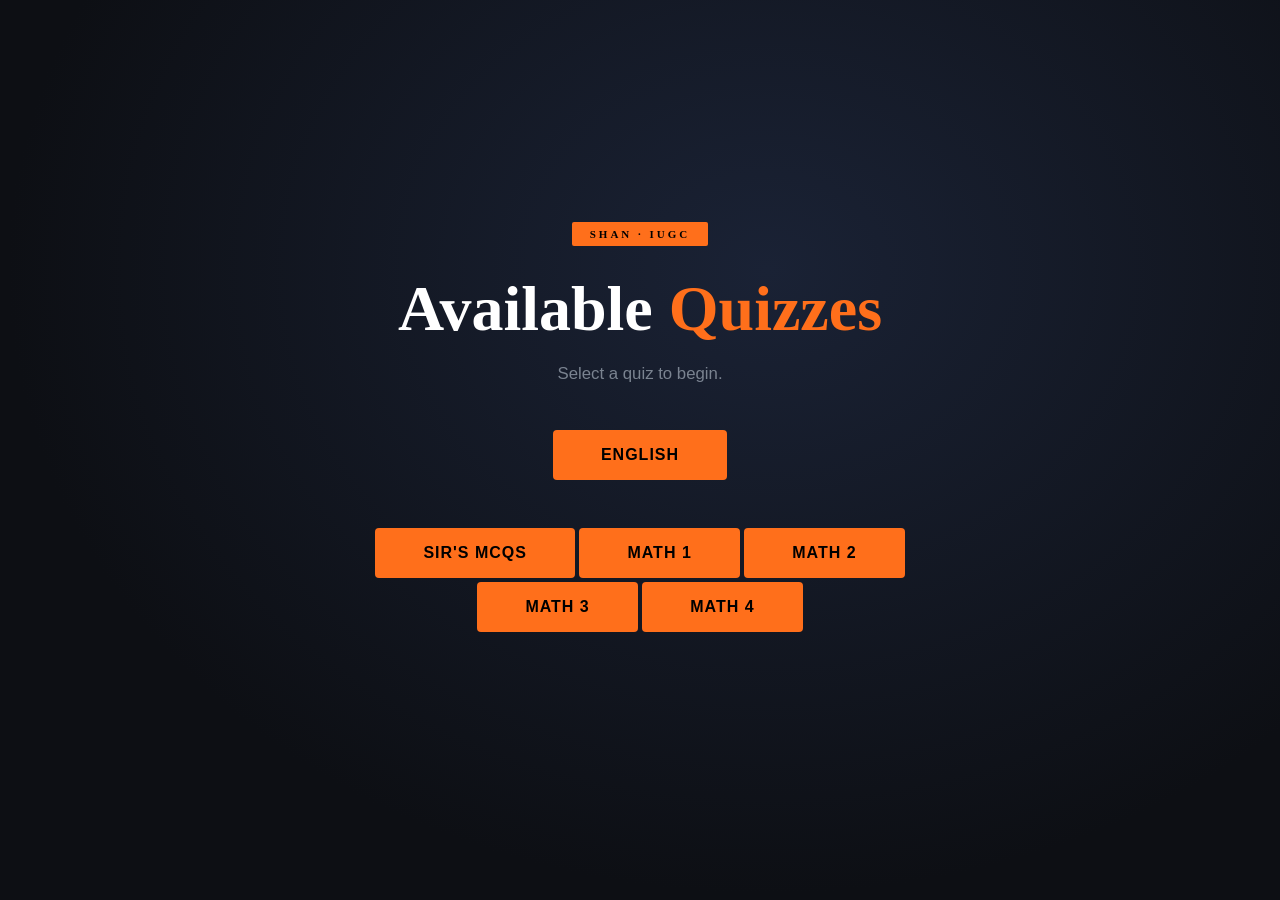
==== index.html @ 1bdaab50 "added sirs mcqs" ====
<!DOCTYPE html>
<html lang="en">
<head>
<meta charset="UTF-8">
<meta name="viewport" content="width=device-width, initial-scale=1.0">
<title>Mids Practice Quizzes</title>
<link rel="stylesheet" href="css/style.css">
</head>
<body>

<!-- START -->
<div id="start-screen">
  <div class="logo-badge">Shan · IUGC</div>
  <h1>Available <span>Quizzes</span></h1>
  <p>Select a quiz to begin.</p>
  <div class="topics">
    <section class="topic-grid" aria-labelledby="topic-english">
      <div class="topic-buttons">
        <a href="english-midterm-quiz.html" class="quiz-link-btn" aria-label="Practice Quiz — English">English</a>
      </div>
    </section>

    <section class="topic-grid" aria-labelledby="topic-math">
      <div class="topic-buttons">
        <a href="math-0.html" class="quiz-link-btn" aria-label="Math Midterm 1">Sir's MCQs</a>
        <a href="math-1.html" class="quiz-link-btn" aria-label="Math Midterm 1">Math 1</a>
        <a href="math-2.html" class="quiz-link-btn" aria-label="Math Midterm 2">Math 2</a>
        <a href="math-3.html" class="quiz-link-btn" aria-label="Math Midterm 3">Math 3</a>
        <a href="math-4.html" class="quiz-link-btn" aria-label="Math Midterm 3">Math 4</a>
        <!-- Add more math buttons here; they will stay inside the Math grid -->
      </div>
    </section>
  </div>
</div>

</body>
</html>
---- css/style.css ----
:root {
    --bg: #0d0f14;
    --card: #14181f;
    --border: #1e2530;
    --accent: #ff6f1b;
    --accent2: #2FA4D7;
    --text: #e8eaf0;
    --muted: #7a8390;
    --correct: #4caf82;
    --wrong: #e05c6e;
    --correct-bg: #003049;
    --wrong-bg: #2e0d16;
  }

  * { box-sizing: border-box; margin: 0; padding: 0; }

  body {
    background: var(--bg);
    color: var(--text);
    font-family: 'DM Sans', sans-serif;
    min-height: 100vh;
    padding: 0;
  }

  /* START SCREEN */
  #start-screen {
    min-height: 100vh;
    display: flex;
    flex-direction: column;
    align-items: center;
    justify-content: center;
    padding: 40px 20px;
    background: radial-gradient(ellipse at 60% 30%, #1a2235 0%, #0d0f14 70%);
    text-align: center;
  }

  .logo-badge {
    background: var(--accent);
    color: #000;
    font-family: 'Playfair Display', serif;
    font-size: 11px;
    font-weight: 700;
    letter-spacing: 3px;
    text-transform: uppercase;
    padding: 6px 18px;
    border-radius: 2px;
    margin-bottom: 28px;
  }

  #start-screen h1 {
    font-family: 'Playfair Display', serif;
    font-size: clamp(2.2rem, 6vw, 4rem);
    font-weight: 900;
    line-height: 1.1;
    margin-bottom: 16px;
    color: #fff;
  }

  #start-screen h1 span { color: var(--accent); }

  #start-screen p {
    color: var(--muted);
    font-size: 1.05rem;
    max-width: 480px;
    line-height: 1.7;
    margin-bottom: 40px;
  }

  .topic-grid {
    display: flex;
    flex-wrap: wrap;
    gap: 10px;
    justify-content: center;
    max-width: 540px;
    margin-bottom: 44px;
  }

  .topic-pill {
    background: #1a2235;
    border: 1px solid var(--border);
    color: var(--accent2);
    font-size: 0.78rem;
    font-weight: 500;
    padding: 6px 14px;
    border-radius: 100px;
    letter-spacing: 0.5px;
  }

  .start-btn, .quiz-link-btn {
    background: var(--accent);
    color: #000;
    border: none;
    font-family: 'DM Sans', sans-serif;
    font-size: 1rem;
    font-weight: 700;
    padding: 16px 48px;
    border-radius: 4px;
    cursor: pointer;
    letter-spacing: 1px;
    text-transform: uppercase;
    transition: transform 0.15s, box-shadow 0.15s;
    box-shadow: 0 0 0 0 rgba(240, 114, 64, 0.4);
    text-decoration: none;
    display: inline-block;
    margin: 2px auto;
  }

  .start-btn:hover, .quiz-link-btn:hover {
    transform: translateY(-2px);
    box-shadow: 0 8px 32px rgba(240, 114, 64, 0.25);
  }

  /* QUIZ SCREEN */
  #quiz-screen { display: block; min-height: 100vh; }

  .quiz-header {
    background: var(--card);
    border-bottom: 1px solid var(--border);
    padding: 16px 32px;
    display: flex;
    align-items: center;
    justify-content: space-between;
    position: sticky;
    top: 0;
    z-index: 10;
  }

  .quiz-brand {
    font-family: 'Playfair Display', serif;
    font-size: 1rem;
    color: var(--accent);
    font-weight: 700;
  }

  .progress-wrap {
    flex: 1;
    margin: 0 32px;
  }

  .progress-bar-bg {
    background: var(--border);
    border-radius: 100px;
    height: 6px;
    overflow: hidden;
  }

  .progress-bar-fill {
    background: linear-gradient(90deg, var(--accent), var(--accent2));
    height: 100%;
    border-radius: 100px;
    transition: width 0.4s cubic-bezier(.4,0,.2,1);
  }

  .progress-label {
    font-size: 0.75rem;
    color: var(--muted);
    margin-top: 5px;
    text-align: center;
  }

  .score-display {
    background: #1a2235;
    border: 1px solid var(--border);
    border-radius: 6px;
    padding: 6px 16px;
    font-size: 0.85rem;
    color: var(--accent);
    font-weight: 700;
    white-space: nowrap;
  }

  .quiz-body {
    max-width: 720px;
    margin: 0 auto;
    padding: 48px 24px 80px;
  }

  .q-category {
    font-size: 0.7rem;
    font-weight: 700;
    letter-spacing: 2.5px;
    text-transform: uppercase;
    color: var(--accent2);
    margin-bottom: 12px;
  }

  .q-number {
    font-family: 'Playfair Display', serif;
    font-size: 3rem;
    font-weight: 900;
    color: var(--border);
    line-height: 1;
    margin-bottom: 8px;
  }

  .q-text {
    font-size: 1.2rem;
    line-height: 1.65;
    color: #fff;
    margin-bottom: 32px;
    font-weight: 400;
  }

  .q-text .highlight {
    background: rgba(240, 129, 64, 0.15);
    border-bottom: 2px solid var(--accent);
    padding: 1px 4px;
    border-radius: 2px;
    color: var(--accent);
    font-weight: 500;
  }

  .options-grid {
    display: flex;
    flex-direction: column;
    gap: 12px;
  }

  .option-btn {
    background: var(--card);
    border: 1.5px solid var(--border);
    color: var(--text);
    font-family: 'DM Sans', sans-serif;
    font-size: 0.95rem;
    padding: 16px 20px;
    border-radius: 8px;
    text-align: left;
    cursor: pointer;
    transition: border-color 0.18s, background 0.18s, transform 0.12s;
    display: flex;
    align-items: center;
    gap: 14px;
    line-height: 1.5;
  }

  .option-btn:hover:not(:disabled) {
    border-color: var(--accent2);
    background: #1a2235;
    transform: translateX(4px);
  }

  .option-letter {
    min-width: 28px;
    height: 28px;
    border-radius: 50%;
    background: var(--border);
    color: var(--muted);
    display: flex;
    align-items: center;
    justify-content: center;
    font-size: 0.75rem;
    font-weight: 700;
    letter-spacing: 0.5px;
    flex-shrink: 0;
    transition: background 0.18s, color 0.18s;
  }

  .option-btn.correct {
    background: var(--correct-bg);
    border-color: var(--correct);
  }

  .option-btn.correct .option-letter {
    background: var(--correct);
    color: #fff;
  }

  .option-btn.wrong {
    background: var(--wrong-bg);
    border-color: var(--wrong);
  }

  .option-btn.wrong .option-letter {
    background: var(--wrong);
    color: #fff;
  }

  .option-btn:disabled { cursor: default; }

  .explanation-box {
    margin-top: 20px;
    background: #111827;
    border-left: 3px solid var(--accent);
    padding: 16px 20px;
    border-radius: 0 8px 8px 0;
    font-size: 0.92rem;
    line-height: 1.7;
    color: #c8d0dc;
    display: none;
    animation: fadeIn 0.3s ease;
  }

  .explanation-box strong { color: var(--accent); }

  @keyframes fadeIn { from { opacity: 0; transform: translateY(6px); } to { opacity: 1; transform: none; } }

  .next-btn {
    margin-top: 24px;
    background: transparent;
    border: 1.5px solid var(--accent);
    color: var(--accent);
    font-family: 'DM Sans', sans-serif;
    font-size: 0.9rem;
    font-weight: 700;
    letter-spacing: 1.5px;
    text-transform: uppercase;
    padding: 12px 32px;
    border-radius: 4px;
    cursor: pointer;
    display: none;
    transition: background 0.18s, color 0.18s;
  }

  .next-btn:hover {
    background: var(--accent);
    color: #000;
  }

  /* RESULTS SCREEN */
  #results-screen {
    display: none;
    min-height: 100vh;
    align-items: center;
    justify-content: center;
    padding: 40px 20px;
    background: radial-gradient(ellipse at 40% 60%, #1a2235 0%, #0d0f14 70%);
  }

  .results-card {
    background: var(--card);
    border: 1px solid var(--border);
    border-radius: 16px;
    padding: 52px 48px;
    max-width: 560px;
    width: 100%;
    text-align: center;
  }

  .score-ring {
    width: 130px;
    height: 130px;
    border-radius: 50%;
    background: conic-gradient(var(--accent) 0%, var(--border) 0%);
    display: flex;
    align-items: center;
    justify-content: center;
    margin: 0 auto 28px;
    position: relative;
  }

  .score-ring-inner {
    width: 96px;
    height: 96px;
    background: var(--card);
    border-radius: 50%;
    display: flex;
    flex-direction: column;
    align-items: center;
    justify-content: center;
  }

  .score-pct {
    font-family: 'Playfair Display', serif;
    font-size: 1.8rem;
    font-weight: 900;
    color: var(--accent);
    line-height: 1;
  }

  .score-pct-label {
    font-size: 0.65rem;
    color: var(--muted);
    letter-spacing: 1px;
    margin-top: 2px;
  }

  .results-title {
    font-family: 'Playfair Display', serif;
    font-size: 2rem;
    font-weight: 900;
    margin-bottom: 10px;
  }

  .results-sub {
    color: var(--muted);
    font-size: 0.95rem;
    line-height: 1.6;
    margin-bottom: 32px;
  }

  .stats-row {
    display: flex;
    gap: 16px;
    margin-bottom: 36px;
  }

  .stat-box {
    flex: 1;
    background: #1a2235;
    border-radius: 8px;
    padding: 16px;
  }

  .stat-val {
    font-family: 'Playfair Display', serif;
    font-size: 1.8rem;
    font-weight: 900;
  }

  .stat-val.green { color: var(--correct); }
  .stat-val.red { color: var(--wrong); }

  .stat-label {
    font-size: 0.75rem;
    color: var(--muted);
    margin-top: 4px;
    letter-spacing: 0.5px;
  }

  .restart-btn {
    background: var(--accent);
    color: #000;
    border: none;
    font-family: 'DM Sans', sans-serif;
    font-size: 0.95rem;
    font-weight: 700;
    padding: 14px 40px;
    border-radius: 4px;
    cursor: pointer;
    letter-spacing: 1px;
    text-transform: uppercase;
    transition: transform 0.15s, box-shadow 0.15s;
  }

  .restart-btn:hover {
    transform: translateY(-2px);
    box-shadow: 0 8px 24px rgba(240, 129, 64, 0.25);
  }

  @media (max-width: 600px) {
    .quiz-header { padding: 12px 16px; }
    .progress-wrap { margin: 0 12px; }
    .quiz-body { padding: 32px 16px 60px; }
    .q-number { font-size: 2rem; }
    .q-text { font-size: 1.05rem; }
    .results-card { padding: 36px 24px; }
  }
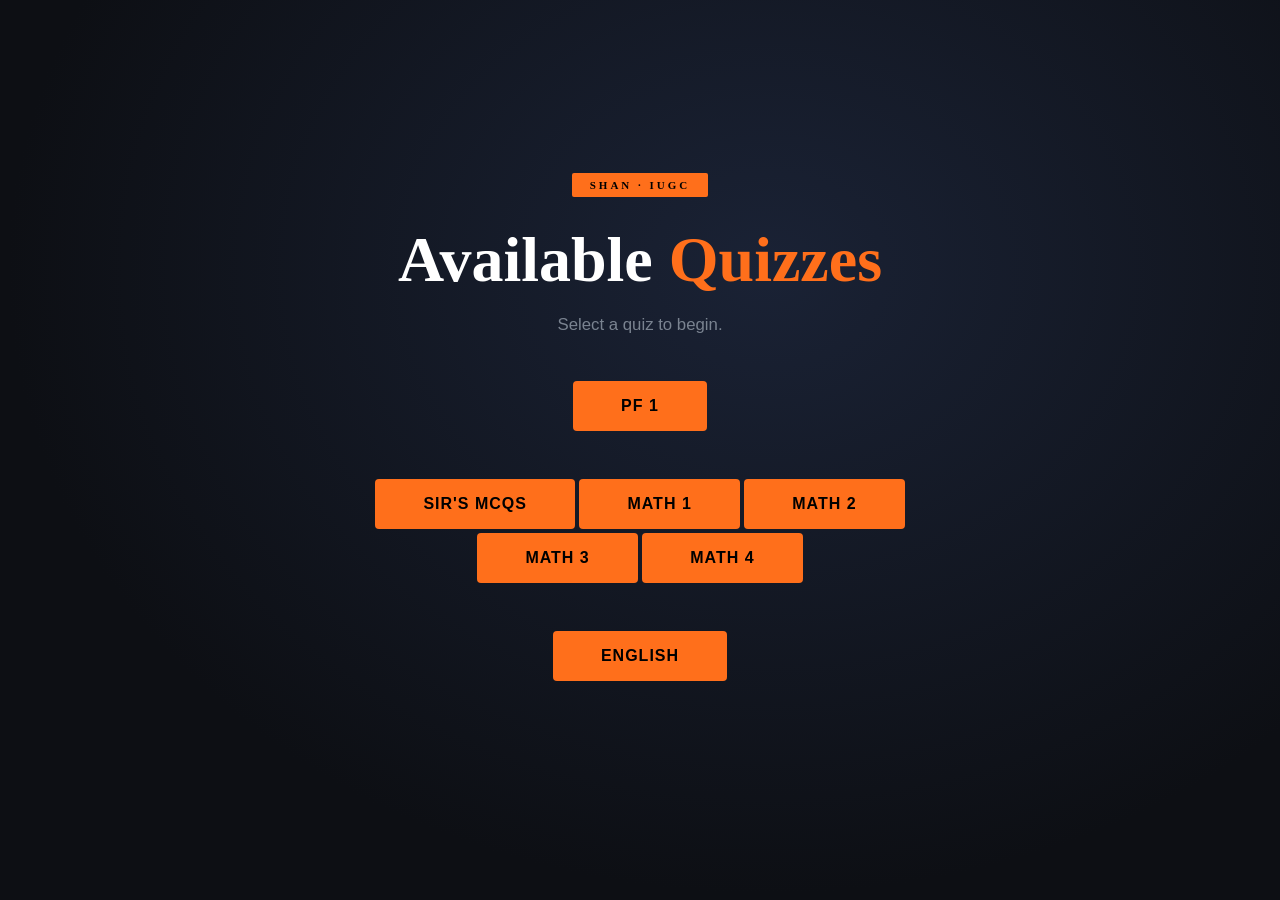
==== commit ae973ce3: "added pf quiz" ====
--- a/index.html
+++ b/index.html
@@ -1,37 +1,48 @@
 <!DOCTYPE html>
 <html lang="en">
+
 <head>
-<meta charset="UTF-8">
-<meta name="viewport" content="width=device-width, initial-scale=1.0">
-<title>Mids Practice Quizzes</title>
-<link rel="stylesheet" href="css/style.css">
+  <meta charset="UTF-8">
+  <meta name="viewport" content="width=device-width, initial-scale=1.0">
+  <title>Mids Practice Quizzes</title>
+  <link rel="stylesheet" href="css/style.css">
 </head>
+
 <body>
 
-<!-- START -->
-<div id="start-screen">
-  <div class="logo-badge">Shan · IUGC</div>
-  <h1>Available <span>Quizzes</span></h1>
-  <p>Select a quiz to begin.</p>
-  <div class="topics">
-    <section class="topic-grid" aria-labelledby="topic-english">
-      <div class="topic-buttons">
-        <a href="english-midterm-quiz.html" class="quiz-link-btn" aria-label="Practice Quiz — English">English</a>
-      </div>
-    </section>
+  <!-- START -->
+  <div id="start-screen">
+    <div class="logo-badge">Shan · IUGC</div>
+    <h1>Available <span>Quizzes</span></h1>
+    <p>Select a quiz to begin.</p>
+    <div class="topics">
+      <section class="topic-grid" aria-labelledby="topic-math">
+        <div class="topic-buttons">
+          <a href="PF-1.html" class="quiz-link-btn" aria-label="Math Midterm 3">PF 1</a>
+          <!-- Add more math buttons here; they will stay inside the Math grid -->
+        </div>
+      </section>
 
-    <section class="topic-grid" aria-labelledby="topic-math">
-      <div class="topic-buttons">
-        <a href="math-0.html" class="quiz-link-btn" aria-label="Math Midterm 1">Sir's MCQs</a>
-        <a href="math-1.html" class="quiz-link-btn" aria-label="Math Midterm 1">Math 1</a>
-        <a href="math-2.html" class="quiz-link-btn" aria-label="Math Midterm 2">Math 2</a>
-        <a href="math-3.html" class="quiz-link-btn" aria-label="Math Midterm 3">Math 3</a>
-        <a href="math-4.html" class="quiz-link-btn" aria-label="Math Midterm 3">Math 4</a>
-        <!-- Add more math buttons here; they will stay inside the Math grid -->
-      </div>
-    </section>
+      <section class="topic-grid" aria-labelledby="topic-math">
+        <div class="topic-buttons">
+          <a href="math-0.html" class="quiz-link-btn" aria-label="Math Midterm 1">Sir's MCQs</a>
+          <a href="math-1.html" class="quiz-link-btn" aria-label="Math Midterm 1">Math 1</a>
+          <a href="math-2.html" class="quiz-link-btn" aria-label="Math Midterm 2">Math 2</a>
+          <a href="math-3.html" class="quiz-link-btn" aria-label="Math Midterm 3">Math 3</a>
+          <a href="math-4.html" class="quiz-link-btn" aria-label="Math Midterm 3">Math 4</a>
+          <!-- Add more math buttons here; they will stay inside the Math grid -->
+        </div>
+      </section>
+
+      <section class="topic-grid" aria-labelledby="topic-english">
+        <div class="topic-buttons">
+          <a href="english-midterm-quiz.html" class="quiz-link-btn" aria-label="Practice Quiz — English">English</a>
+        </div>
+      </section>
+
+    </div>
   </div>
-</div>
 
 </body>
-</html>
+
+</html>
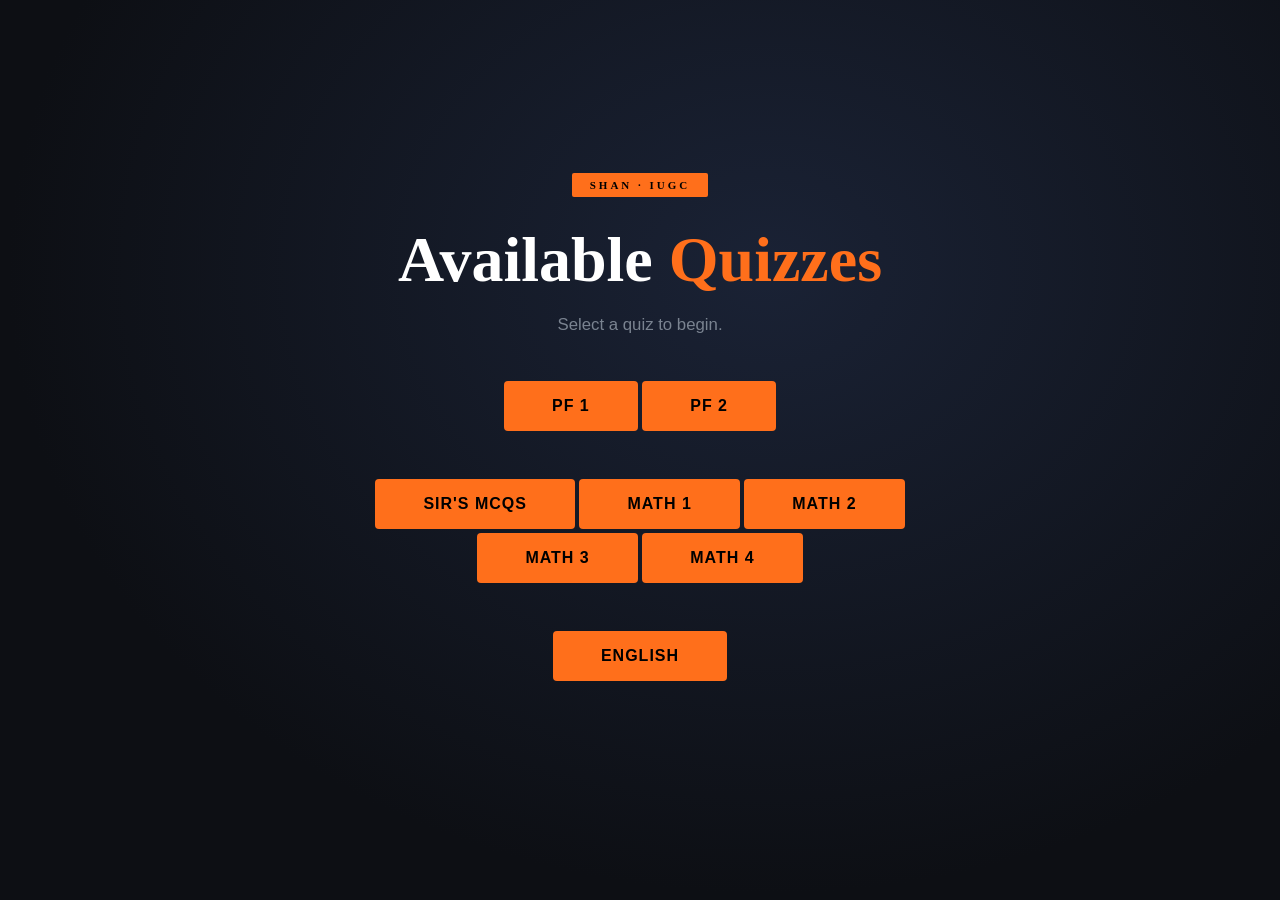
==== commit 844facd2: "made another quiz and some fixes" ====
--- a/index.html
+++ b/index.html
@@ -18,7 +18,8 @@
     <div class="topics">
       <section class="topic-grid" aria-labelledby="topic-math">
         <div class="topic-buttons">
-          <a href="PF-1.html" class="quiz-link-btn" aria-label="Math Midterm 3">PF 1</a>
+          <a href="PF-1.html" class="quiz-link-btn" aria-label="PF Midterm 3">PF 1</a>
+          <a href="PF-2.html" class="quiz-link-btn" aria-label="PF Midterm 3">PF 2</a>
           <!-- Add more math buttons here; they will stay inside the Math grid -->
         </div>
       </section>
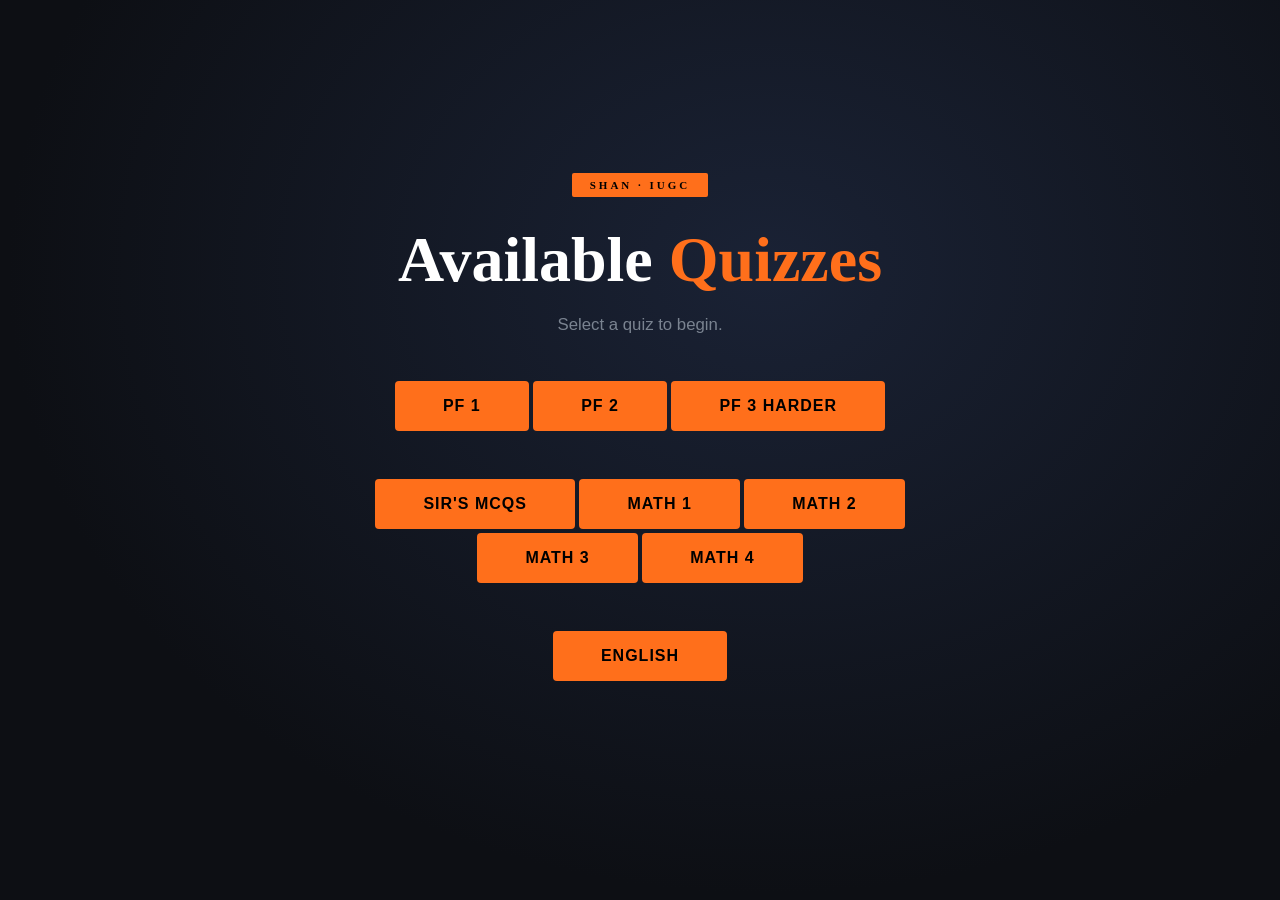
==== commit 3ea9f2f6: "made harder quiz 3" ====
--- a/index.html
+++ b/index.html
@@ -20,6 +20,7 @@
         <div class="topic-buttons">
           <a href="PF-1.html" class="quiz-link-btn" aria-label="PF Midterm 3">PF 1</a>
           <a href="PF-2.html" class="quiz-link-btn" aria-label="PF Midterm 3">PF 2</a>
+          <a href="PF-3.html" class="quiz-link-btn" aria-label="PF Midterm 3">PF 3 Harder</a>
           <!-- Add more math buttons here; they will stay inside the Math grid -->
         </div>
       </section>
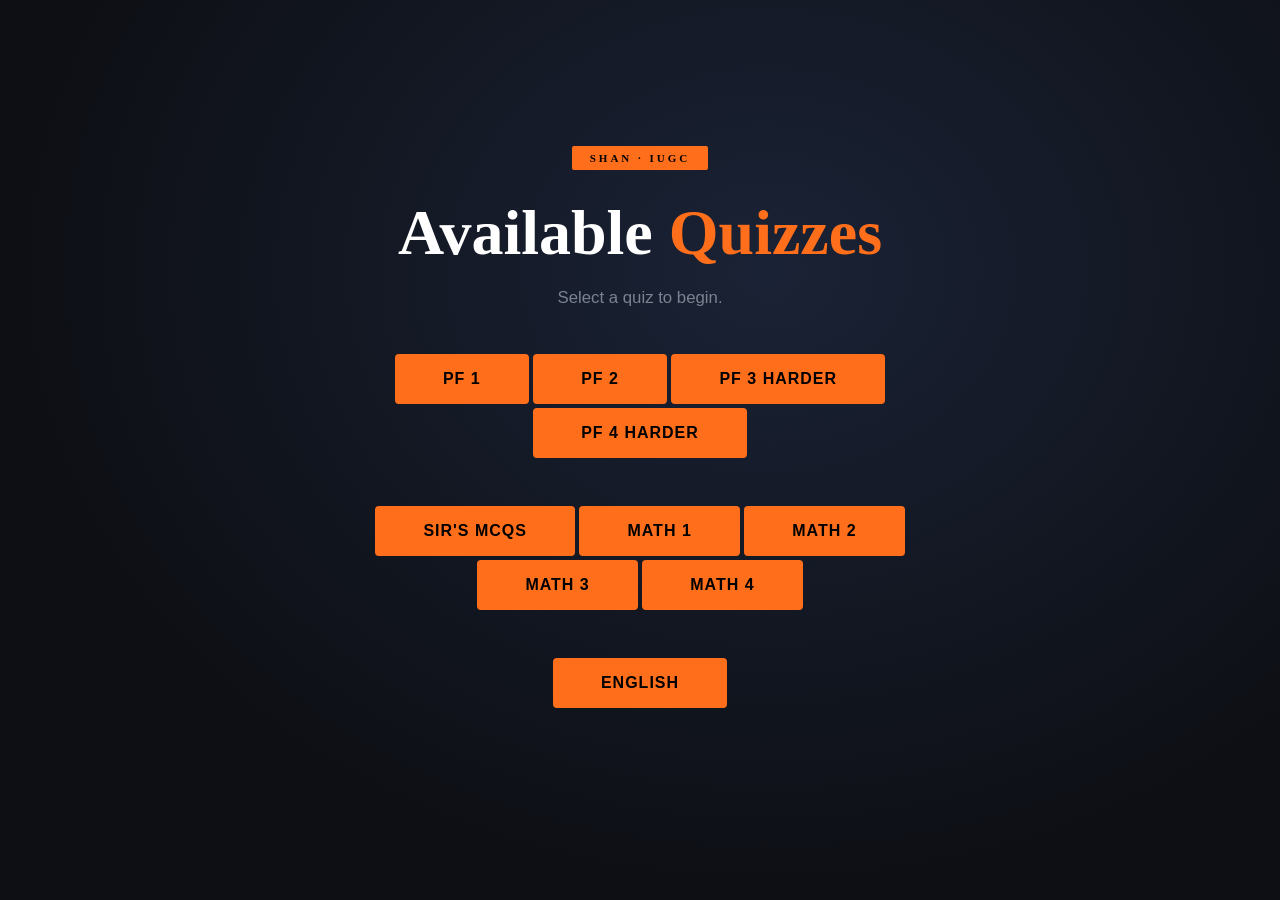
==== commit fca76f63: "added second hard version" ====
--- a/index.html
+++ b/index.html
@@ -21,6 +21,7 @@
           <a href="PF-1.html" class="quiz-link-btn" aria-label="PF Midterm 3">PF 1</a>
           <a href="PF-2.html" class="quiz-link-btn" aria-label="PF Midterm 3">PF 2</a>
           <a href="PF-3.html" class="quiz-link-btn" aria-label="PF Midterm 3">PF 3 Harder</a>
+          <a href="PF-4.html" class="quiz-link-btn" aria-label="PF Midterm 3">PF 4 Harder</a>
           <!-- Add more math buttons here; they will stay inside the Math grid -->
         </div>
       </section>
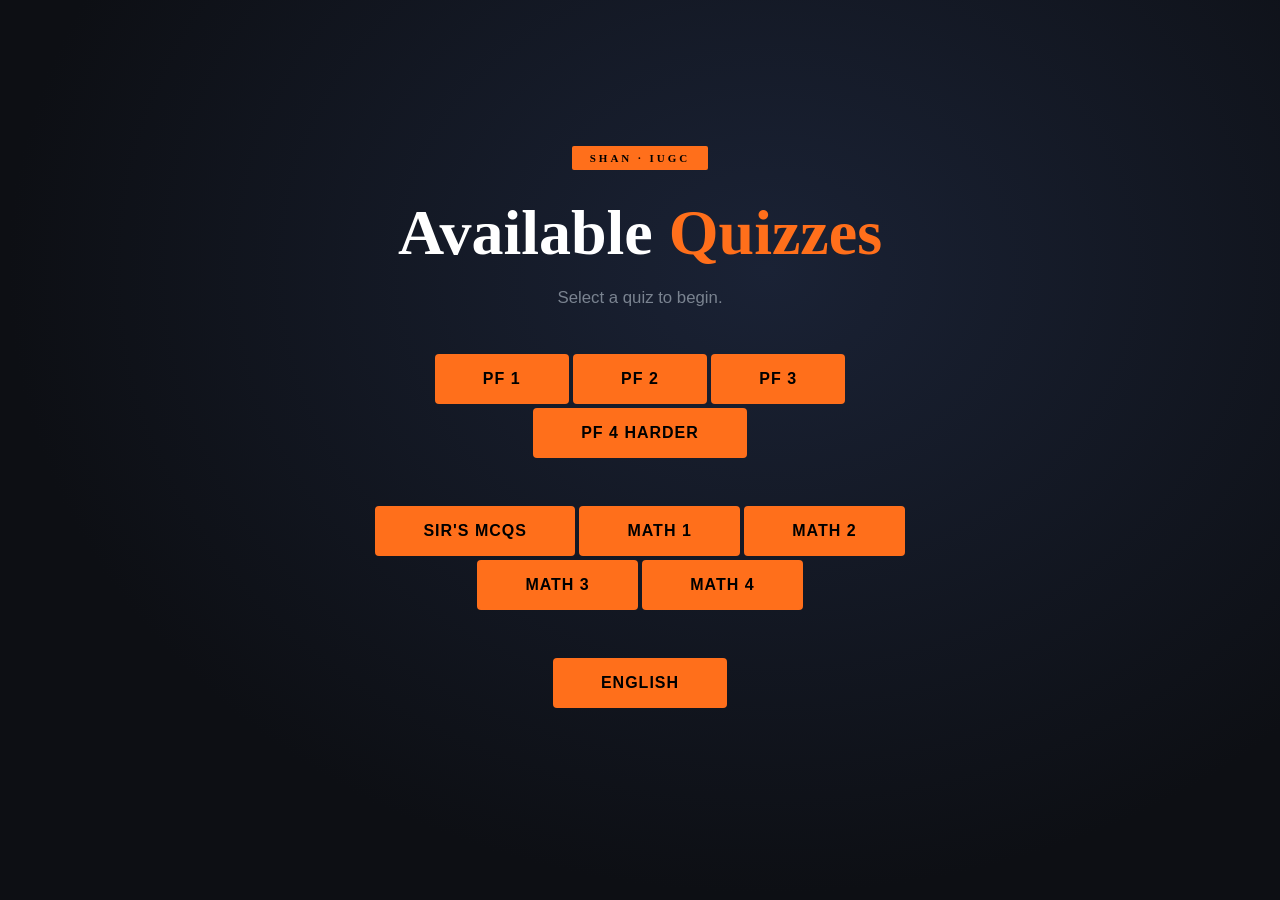
==== commit 6f11b51f: "added 4rth and moved 3rd to 4rth" ====
--- a/index.html
+++ b/index.html
@@ -20,7 +20,7 @@
         <div class="topic-buttons">
           <a href="PF-1.html" class="quiz-link-btn" aria-label="PF Midterm 3">PF 1</a>
           <a href="PF-2.html" class="quiz-link-btn" aria-label="PF Midterm 3">PF 2</a>
-          <a href="PF-3.html" class="quiz-link-btn" aria-label="PF Midterm 3">PF 3 Harder</a>
+          <a href="PF-3.html" class="quiz-link-btn" aria-label="PF Midterm 3">PF 3</a>
           <a href="PF-4.html" class="quiz-link-btn" aria-label="PF Midterm 3">PF 4 Harder</a>
           <!-- Add more math buttons here; they will stay inside the Math grid -->
         </div>
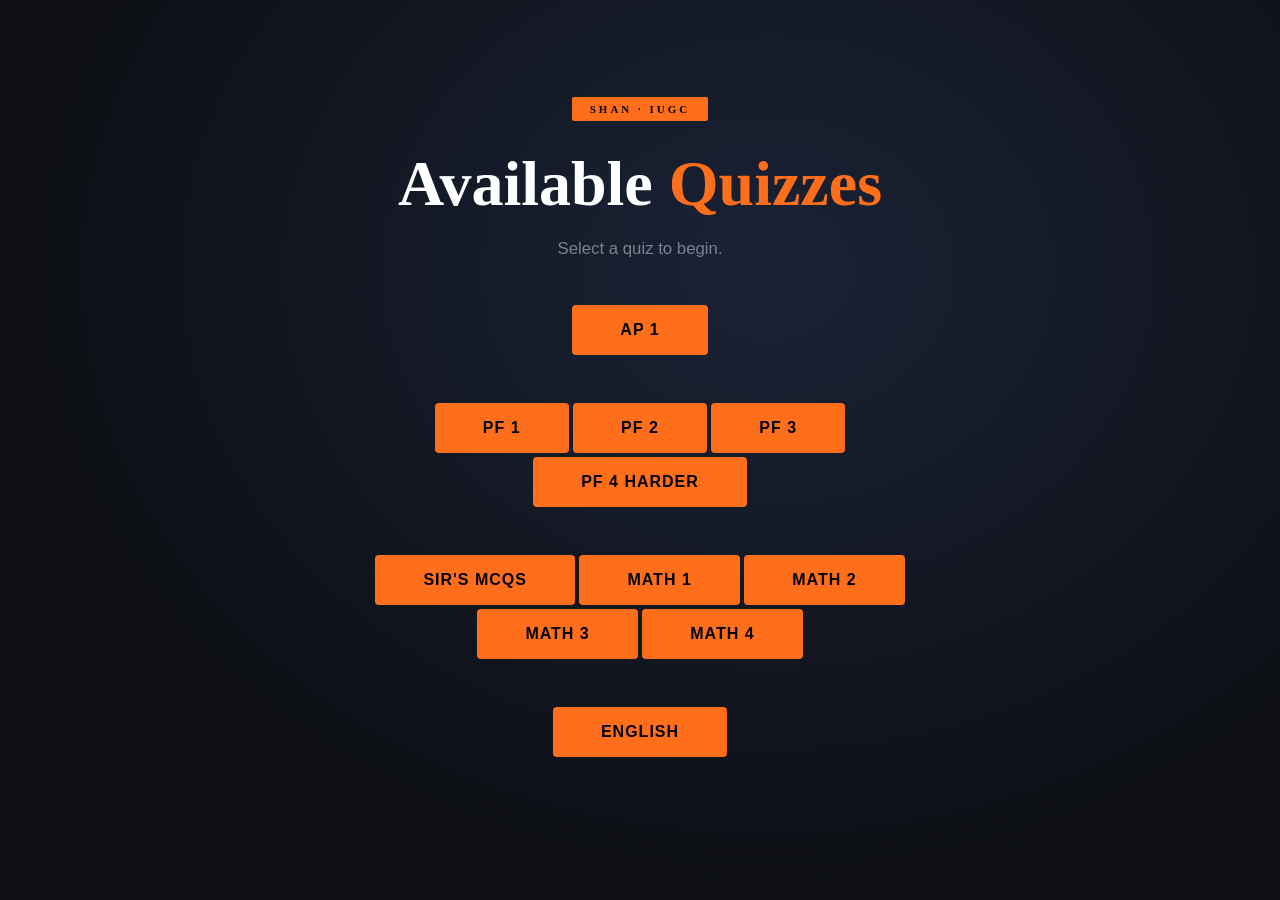
==== commit 3500a024: "AP quizz" ====
--- a/index.html
+++ b/index.html
@@ -16,6 +16,13 @@
     <h1>Available <span>Quizzes</span></h1>
     <p>Select a quiz to begin.</p>
     <div class="topics">
+      <section class="topic-grid" aria-labelledby="topic-math">
+        <div class="topic-buttons">
+          <a href="AP-1.html" class="quiz-link-btn" aria-label="PF Midterm 3">AP 1</a>
+          <!-- Add more math buttons here; they will stay inside the Math grid -->
+        </div>
+      </section>
+      
       <section class="topic-grid" aria-labelledby="topic-math">
         <div class="topic-buttons">
           <a href="PF-1.html" class="quiz-link-btn" aria-label="PF Midterm 3">PF 1</a>
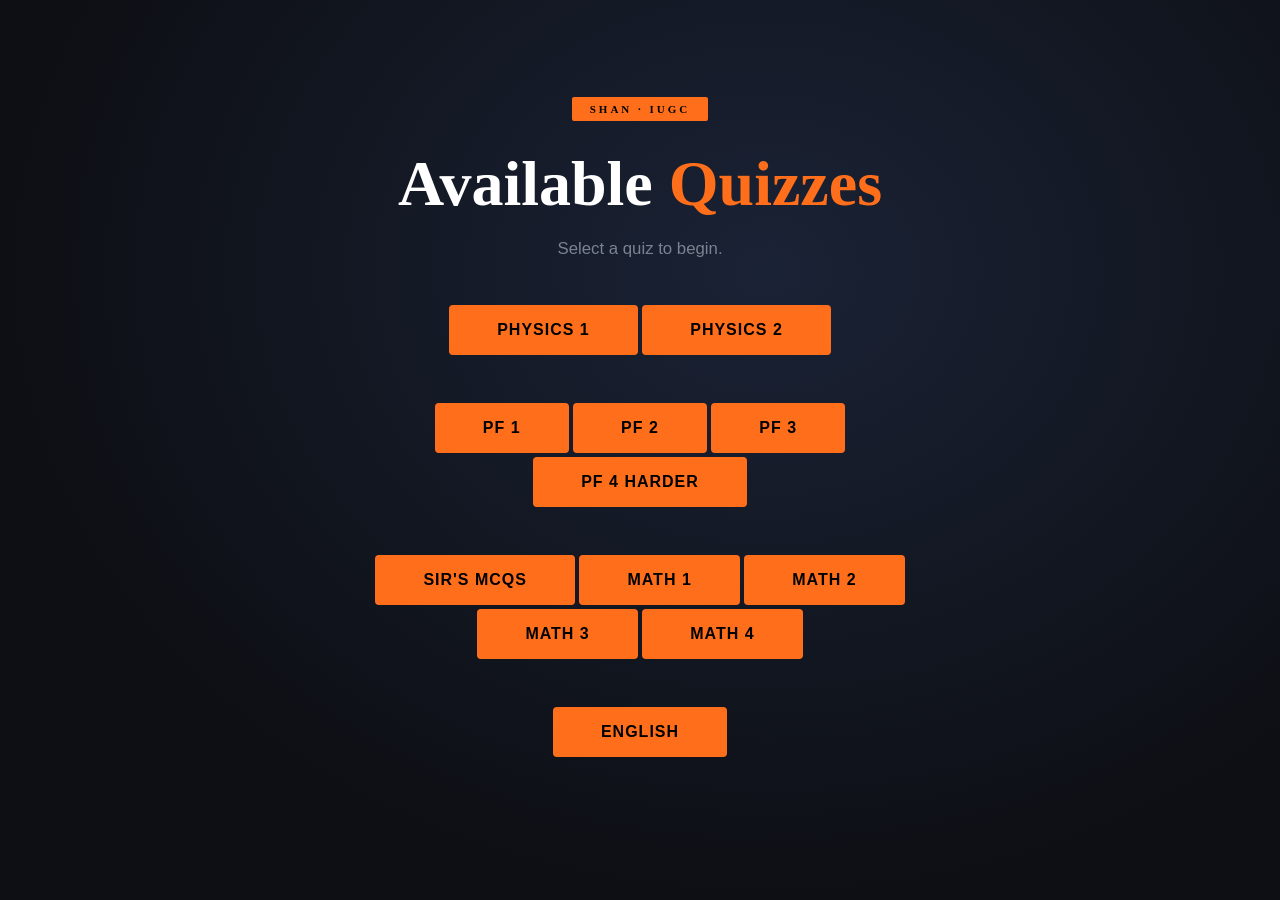
==== commit 53ebc0b2: "ap quiz 2" ====
--- a/index.html
+++ b/index.html
@@ -18,11 +18,12 @@
     <div class="topics">
       <section class="topic-grid" aria-labelledby="topic-math">
         <div class="topic-buttons">
-          <a href="AP-1.html" class="quiz-link-btn" aria-label="PF Midterm 3">AP 1</a>
+          <a href="AP-1.html" class="quiz-link-btn" aria-label="PF Midterm 3">Physics 1</a>
+          <a href="AP-2.html" class="quiz-link-btn" aria-label="PF Midterm 3">Physics 2</a>
           <!-- Add more math buttons here; they will stay inside the Math grid -->
         </div>
       </section>
-      
+
       <section class="topic-grid" aria-labelledby="topic-math">
         <div class="topic-buttons">
           <a href="PF-1.html" class="quiz-link-btn" aria-label="PF Midterm 3">PF 1</a>
